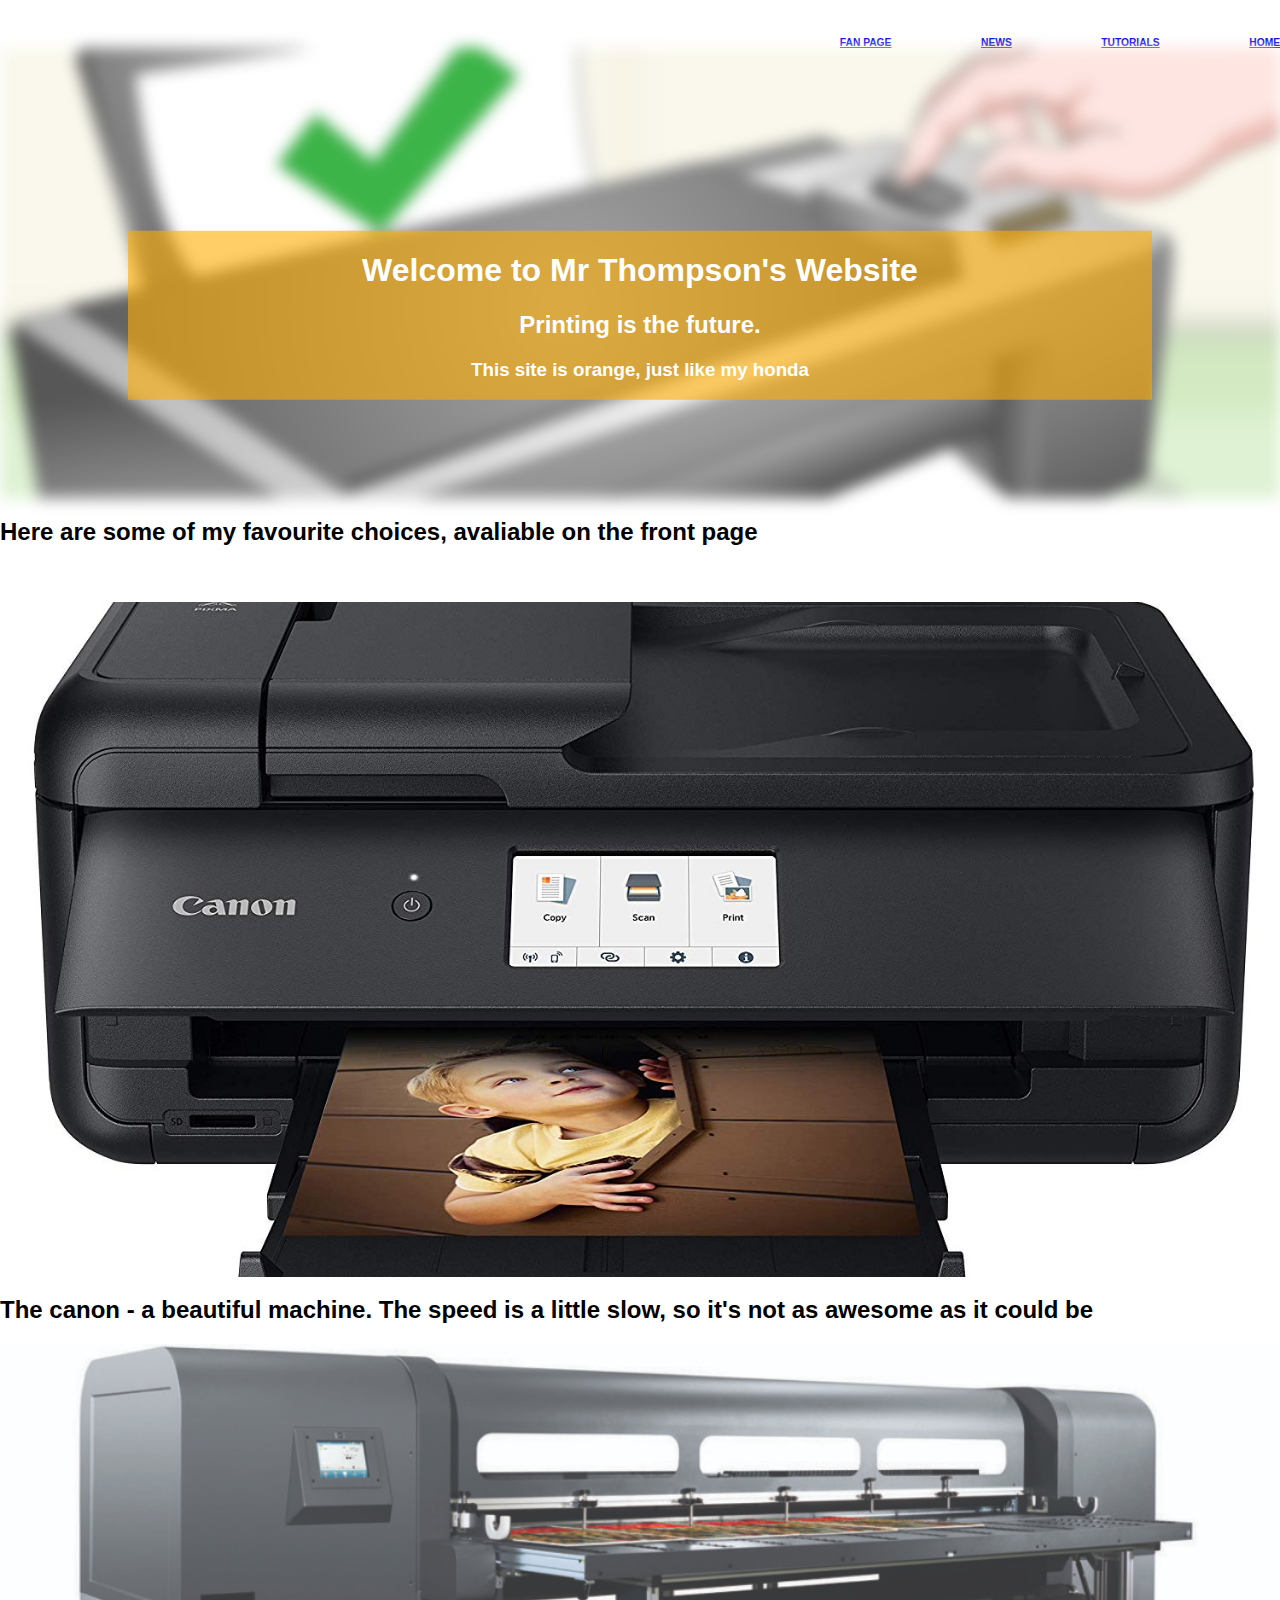
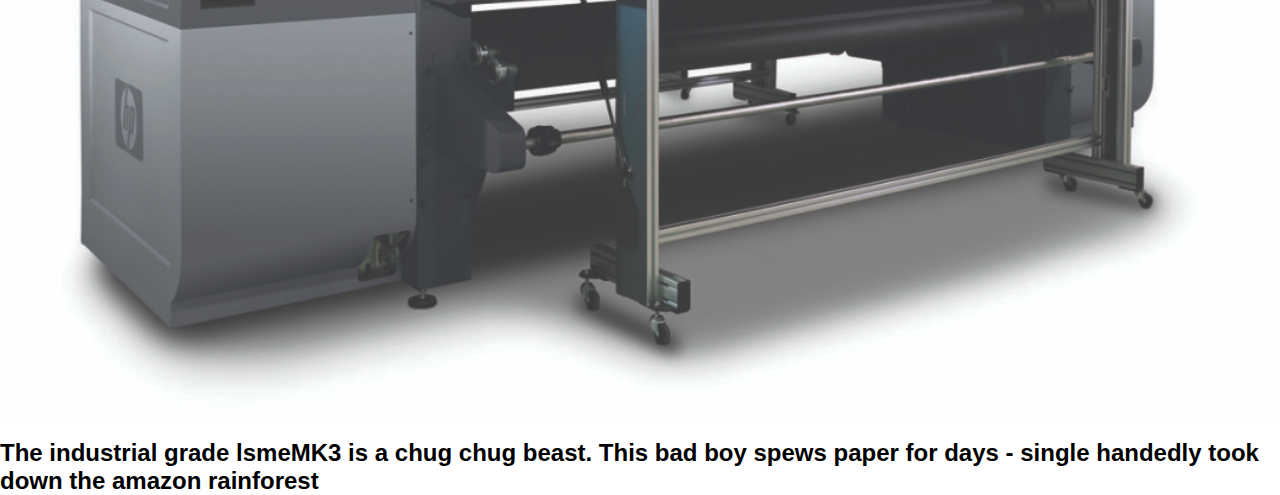
==== index.html @ 44b288b3 "Added initial printing" ====
<!DOCTYPE html>
<html>
<head>
<meta name="viewport" content="width=device-width, initial-scale=1.0">
<link rel = "stylesheet"
   type = "text/css"
   href = "style.css" />
<link href="https://fonts.googleapis.com/css?family=Open+Sans&display=swap" rel="stylesheet">
<body>
    <header>
        <div class="container">  <a name="top"></a>  
          <nav>
            <ul>
                <li><a href="index.html">Home</a></li>
                <li><a href="downloads.html">Tutorials</a></li>
                <li><a href="news.html">News</a></li>
                <li><a href="support.html">Fan Page</a></li>
            </ul>
          </nav>
        </div>
      </header>
    <div class="printer-image"> </div>
  <div class="index-text">
    <h1>Welcome to Mr Thompson's Website</h1> 
    <h2>Printing is the future.</h2>
    <h3>This site is orange, just like my honda</h3>
  </div>
  <h2> Here are some of my favourite choices, avaliable on the front page </h2>
  <br>
  <br>
  <div class="printer-image-2"></div>
  <h2> The canon - a beautiful machine. The speed is a little slow, so it's not as awesome as it could be </h2>
  </div>
  <div class="printer-image-3"></div>
  <h2> The industrial grade lsmeMK3 is a chug chug beast. This bad boy spews paper for days - single handedly took down the amazon rainforest </h2>
</body>
</html>
---- style.css ----
body, html {
  height: 100vmax;
  margin: 0;
  font-family: Arial, Helvetica, sans-serif;
}

.index-text {
  background-color: rgba(255, 174, 0, 0.6); /* Orange w/opacity/see-through */
  color: white;
  font-weight: bold;
  position: absolute;
  top: 35vh;
  left: 50vw;
  transform: translate(-50%, -50%);
  z-index: 2;
  width: 80vw;
  text-align: center;
}

.printer-image {
  height: 50vh;
  background-position: center;
  background-repeat: no-repeat;
  background-size: cover;
  filter: blur(0.6vmax);
  -webkit-filter: blur(0.6vmax);
  background-attachment: fixed;

}
.printer-image {
  background-image: url("images/printer-image.jpg");
}
.printer-image-2 {
  background-image: url("images/canon.jpg");
  height: 75vh;
  background-position: center;
  background-repeat: no-repeat;
  background-size: cover;

}
.printer-image-3 {
  background-image: url("images/printer-image-2.jpg");
  height: 75vh;
  background-position: center;
  background-repeat: no-repeat;
  background-size: cover;

}
nav {
  overflow: hidden;
  top: 0vh;
  z-index: 5;
  font-weight:bold;
}


nav li {
  display: inline-block;
  margin-left: 7vw; 
  padding-top: 2.3vh;
  position: relative;
  float:right;
  color: black;
  text-decoration: none;
  text-transform: uppercase;
  font-size: 0.8vw;
  margin-top: 0;
  
}



nav a:hover {
  color: black;
}
nav a.active {
}
nav a::before {
  content: '';
  height: 0.2vmax;
  background-color: rgb(19, 180, 255);
  position: absolute;
  top: 2vh;
  width: 0%;
  transition: all ease-in 500ms;
}

nav a:hover::before {
  width: 100%;
}
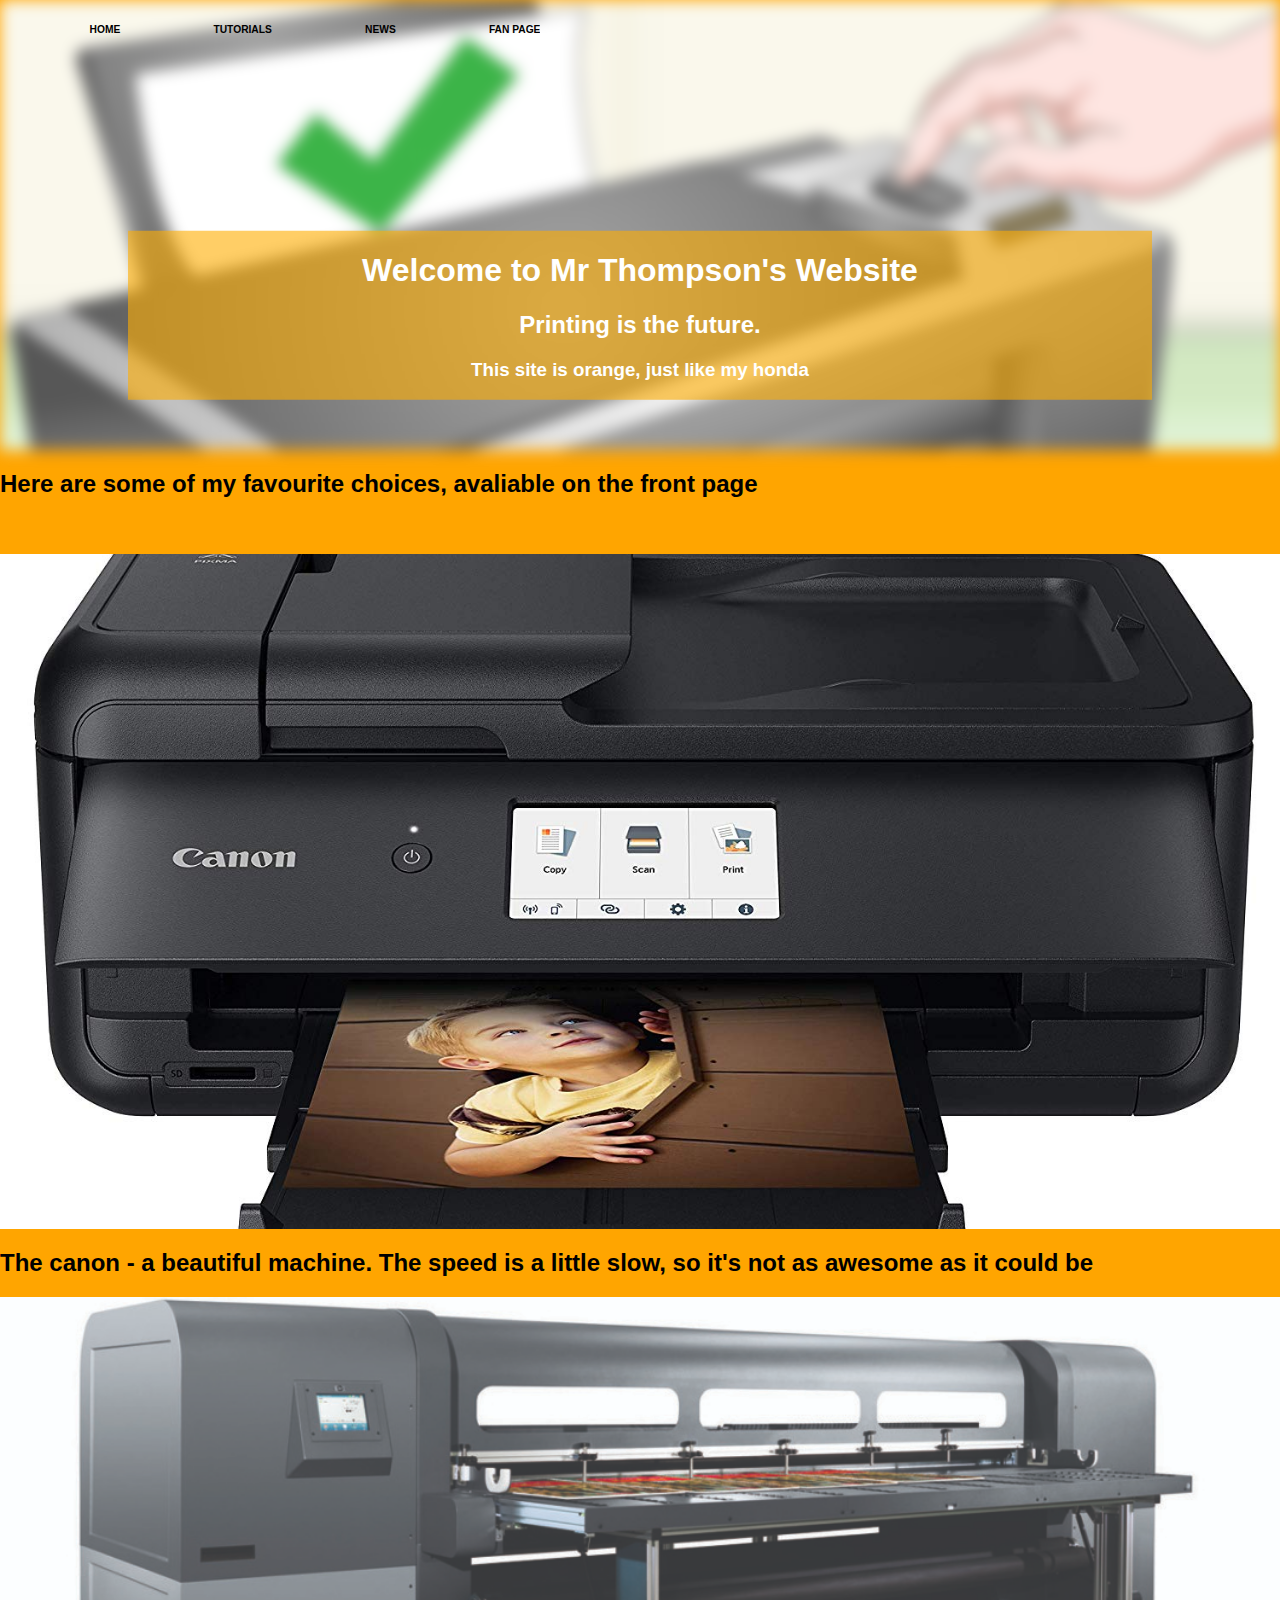
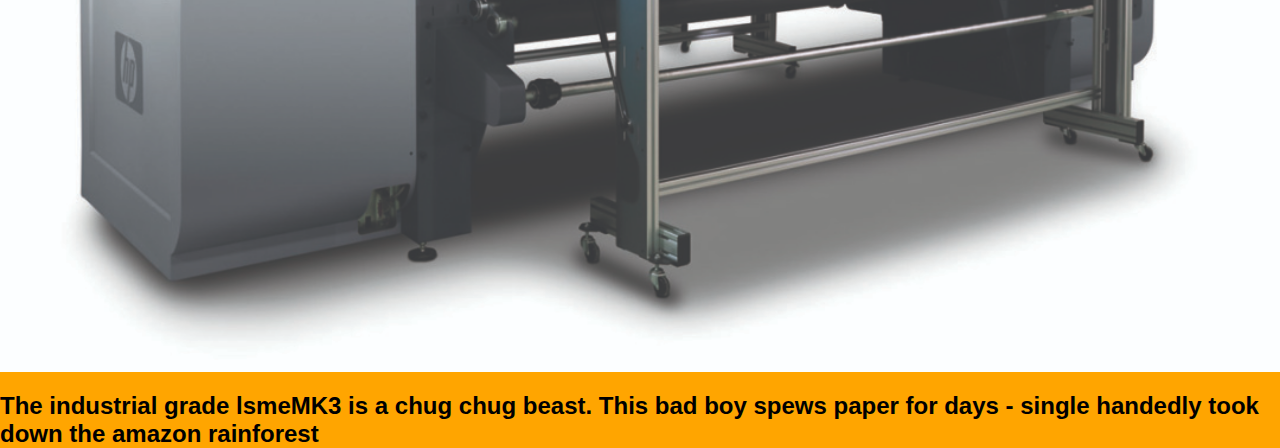
==== commit 5b9f2c15: "Update index.html" ====
--- a/index.html
+++ b/index.html
@@ -12,7 +12,7 @@
           <nav>
             <ul>
                 <li><a href="index.html">Home</a></li>
-                <li><a href="downloads.html">Tutorials</a></li>
+                <li><a href="tutorials.html">Tutorials</a></li>
                 <li><a href="news.html">News</a></li>
                 <li><a href="support.html">Fan Page</a></li>
             </ul>
@@ -34,4 +34,4 @@
   <div class="printer-image-3"></div>
   <h2> The industrial grade lsmeMK3 is a chug chug beast. This bad boy spews paper for days - single handedly took down the amazon rainforest </h2>
 </body>
-</html>+</html>
--- a/style.css
+++ b/style.css
@@ -2,6 +2,7 @@
   height: 100vmax;
   margin: 0;
   font-family: Arial, Helvetica, sans-serif;
+  background-color:orange;
 }
 
 .index-text {
@@ -47,28 +48,38 @@
 
 }
 nav {
+  float: left;
+  position: absolute;
   overflow: hidden;
   top: 0vh;
   z-index: 5;
   font-weight:bold;
 }
 
+nav ul {
+  margin: 0vmax;
+  padding: 0vmax;
+  list-style: none;
+  font-size: 1vmax;
+}
 
 nav li {
   display: inline-block;
-  margin-left: 7vw; 
+  margin-left: 7vw;
   padding-top: 2.3vh;
   position: relative;
-  float:right;
+  
+}
+
+nav a {
   color: black;
   text-decoration: none;
   text-transform: uppercase;
   font-size: 0.8vw;
   margin-top: 0;
-  
-}
 
 
+}
 
 nav a:hover {
   color: black;
@@ -88,3 +99,4 @@
 nav a:hover::before {
   width: 100%;
 }
+
